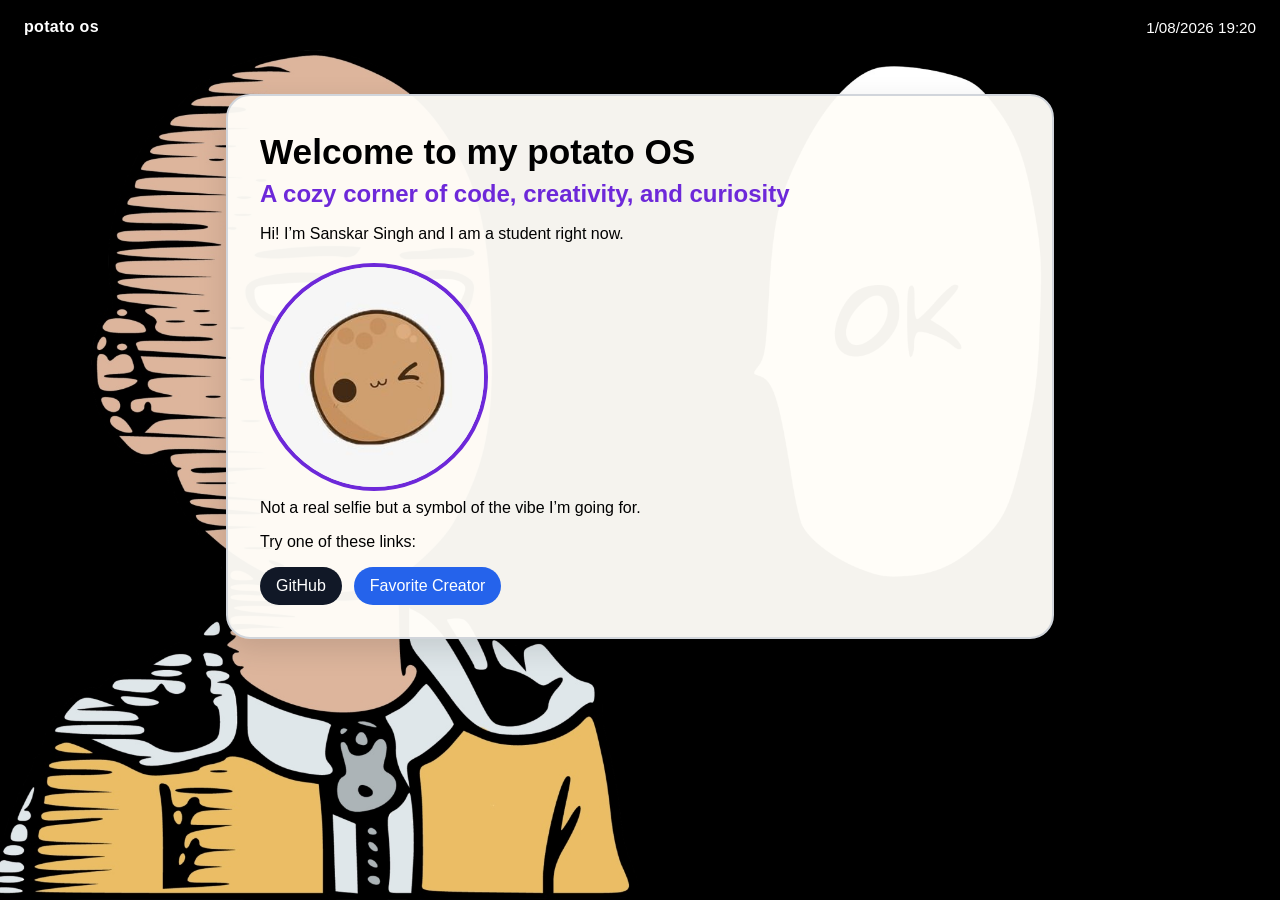
==== index.html @ 9791c04a "Update index.html" ====
<!DOCTYPE html>
<html lang="en">
  <head>
    <meta charset="UTF-8" />
    <meta name="viewport" content="width=device-width, initial-scale=1.0" />
    <title>potato OS</title>
  </head>
  <body style="margin: 0; padding: 0; font-family: Helvetica, Arial, sans-serif; background-image: url('resource/saitama-ok-one-2560x1440-20909.jpg'); background-size: cover; background-position: center; background-attachment: fixed; min-height: 100vh;">
    <div style="display: flex; justify-content: space-between; align-items: center; padding: 18px 24px; background-color: rgba(0, 0, 0, 0.35); color: #ffffff;">
      <p style="margin: 0; font-weight: 700; letter-spacing: 0.02em;">potato os</p>
      <p style="margin: 0; font-size: 0.95rem;">1/08/2026 19:20</p>
    </div>
    
    <main style="max-width: 760px; margin: 40px auto; padding: 32px; border-radius: 24px; background: rgba(255, 253, 248, 0.96); border: 2px solid #d1d5db; box-shadow: 0 10px 30px rgba(0, 0, 0, 0.12);">
      <h1 style="margin: 4px 0 8px; font-size: 2.2rem;">Welcome to my potato OS</h1>
      <h2 style="margin: 0 0 12px; color: #6d28d9;">A cozy corner of code, creativity, and curiosity</h2>

      <p style="line-height: 1.7; margin: 0 0 16px;">
        Hi! I’m Sanskar Singh and I am a student right now.
      </p>

      <img
        src="resource/d4a144bfbbb952a5586043bde1cda8e9.jpg"
        alt="A friendly portrait"
        style="width: 220px; height: 220px; object-fit: cover; border-radius: 50%; border: 4px solid #6d28d9; margin: 16px 0 8px; display: block;"
      />

      <p style="margin-top: 8px;">Not a real selfie but a symbol of the vibe I’m going for.</p>

      <p>Try one of these links:</p>
      <p style="margin: 0; display: flex; flex-wrap: wrap; gap: 12px;">
        <a href="https://github.com/Sanskarsingh100" style="display: inline-block; padding: 10px 16px; background: #111827; color: #ffffff; border-radius: 999px; text-decoration: none;">GitHub</a>
        <a href="https://www.youtube.com/@NetworkChuckgitpush" style="display: inline-block; padding: 10px 16px; background: #2563eb; color: #ffffff; border-radius: 999px; text-decoration: none;">Favorite Creator</a>
      </p>
    </main>
  </body>
</html>
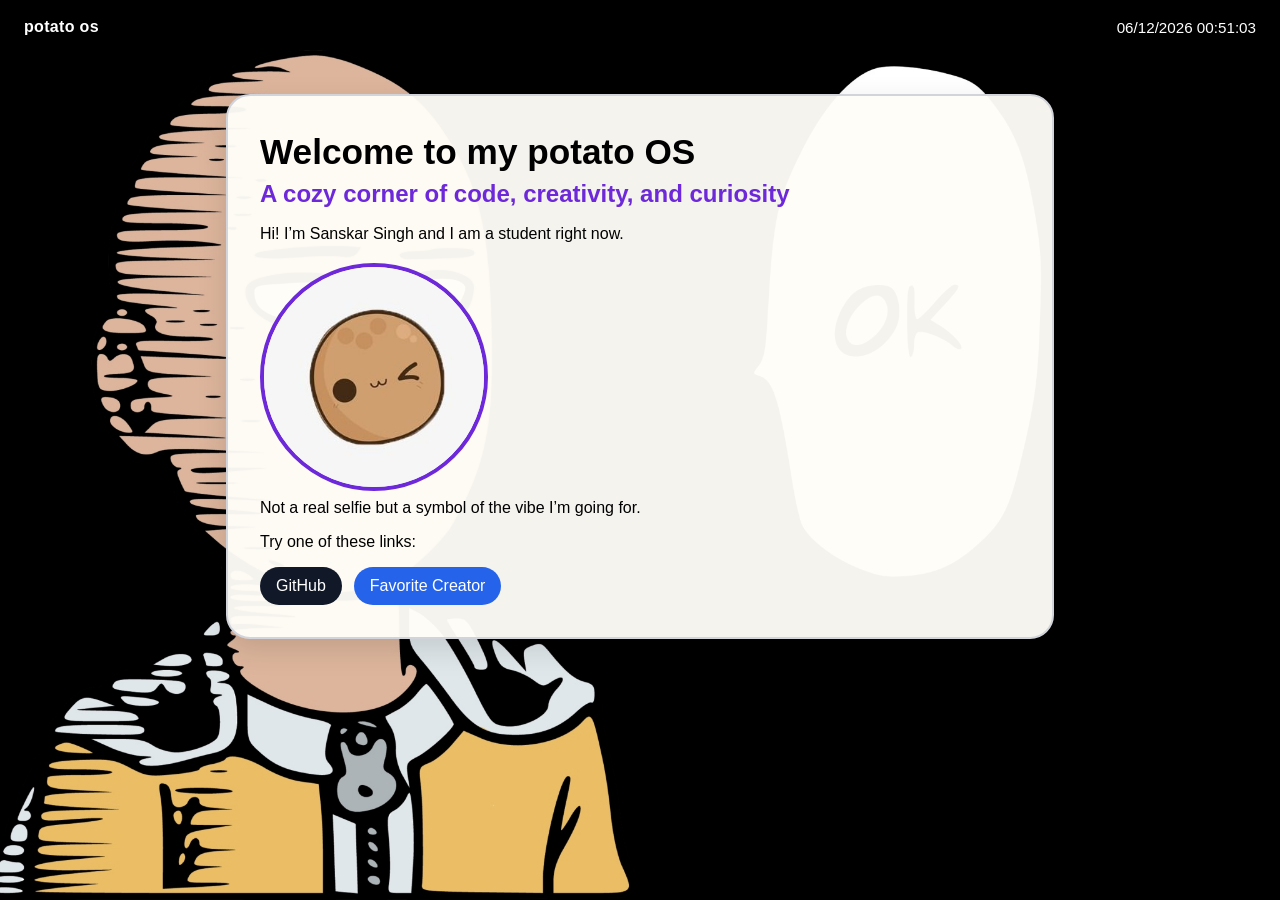
==== commit 72f7313d: "index.html" ====
--- a/index.html
+++ b/index.html
@@ -8,7 +8,7 @@
   <body style="margin: 0; padding: 0; font-family: Helvetica, Arial, sans-serif; background-image: url('resource/saitama-ok-one-2560x1440-20909.jpg'); background-size: cover; background-position: center; background-attachment: fixed; min-height: 100vh;">
     <div style="display: flex; justify-content: space-between; align-items: center; padding: 18px 24px; background-color: rgba(0, 0, 0, 0.35); color: #ffffff;">
       <p style="margin: 0; font-weight: 700; letter-spacing: 0.02em;">potato os</p>
-      <p style="margin: 0; font-size: 0.95rem;">1/08/2026 19:20</p>
+      <p id="dateTime" style="margin: 0; font-size: 0.95rem;">Loading date…</p>
     </div>
     
     <main style="max-width: 760px; margin: 40px auto; padding: 32px; border-radius: 24px; background: rgba(255, 253, 248, 0.96); border: 2px solid #d1d5db; box-shadow: 0 10px 30px rgba(0, 0, 0, 0.12);">
@@ -33,5 +33,26 @@
         <a href="https://www.youtube.com/@NetworkChuckgitpush" style="display: inline-block; padding: 10px 16px; background: #2563eb; color: #ffffff; border-radius: 999px; text-decoration: none;">Favorite Creator</a>
       </p>
     </main>
+
+    <script>
+      function updateDateTime() {
+        const now = new Date();
+        const date = now.toLocaleDateString('en-GB', {
+          day: '2-digit',
+          month: '2-digit',
+          year: 'numeric'
+        });
+        const time = now.toLocaleTimeString('en-GB', {
+          hour: '2-digit',
+          minute: '2-digit',
+          second: '2-digit',
+          hour12: false
+        });
+        document.getElementById('dateTime').textContent = `${date} ${time}`;
+      }
+
+      updateDateTime();
+      setInterval(updateDateTime, 1000);
+    </script>
   </body>
-</html>
+</html>
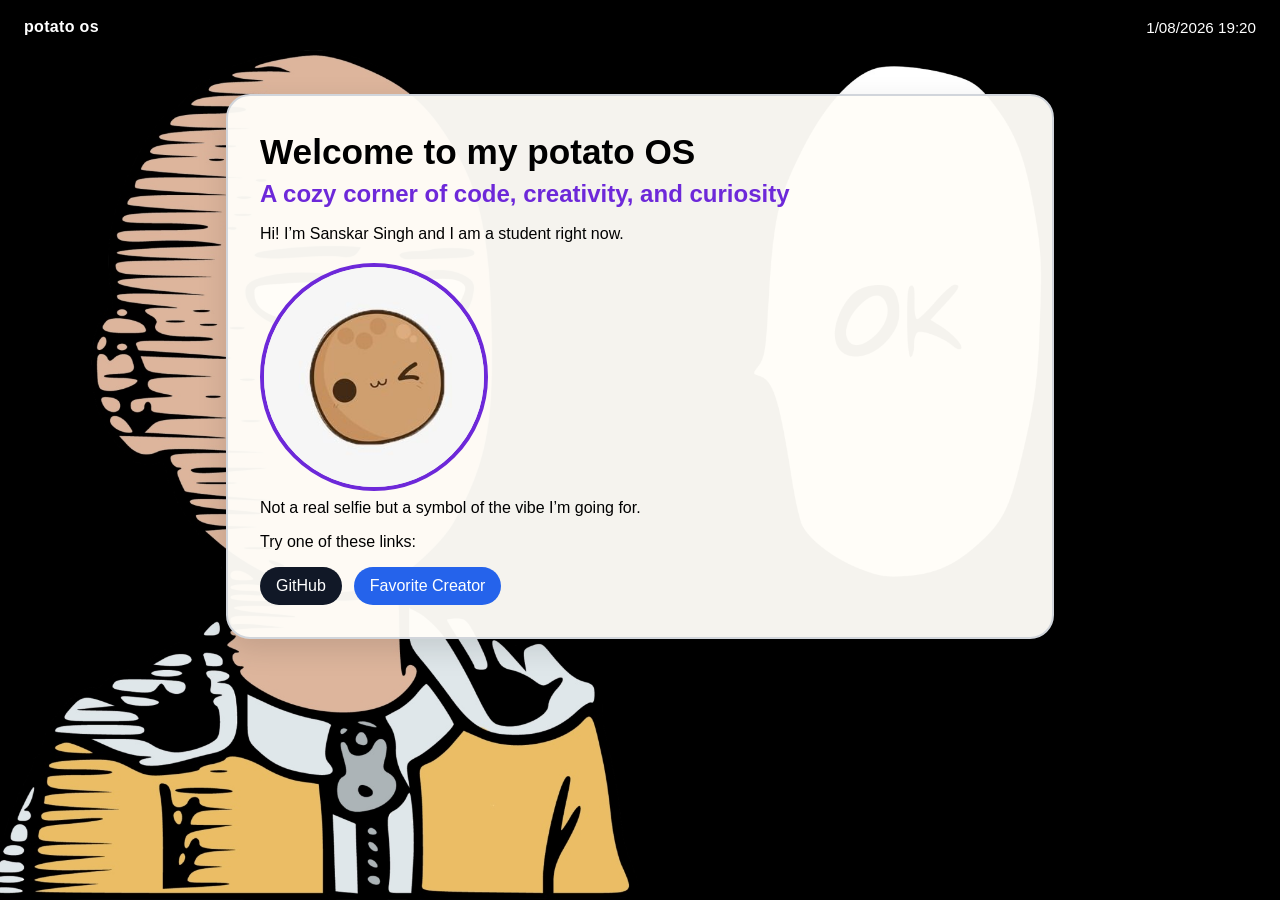
==== commit dc216cd5: "Merge pull request #3 from Sanskarsingh100/b2 B2" ====
--- a/index.html
+++ b/index.html
@@ -8,7 +8,7 @@
   <body style="margin: 0; padding: 0; font-family: Helvetica, Arial, sans-serif; background-image: url('resource/saitama-ok-one-2560x1440-20909.jpg'); background-size: cover; background-position: center; background-attachment: fixed; min-height: 100vh;">
     <div style="display: flex; justify-content: space-between; align-items: center; padding: 18px 24px; background-color: rgba(0, 0, 0, 0.35); color: #ffffff;">
       <p style="margin: 0; font-weight: 700; letter-spacing: 0.02em;">potato os</p>
-      <p id="dateTime" style="margin: 0; font-size: 0.95rem;">Loading date…</p>
+      <p style="margin: 0; font-size: 0.95rem;">1/08/2026 19:20</p>
     </div>
     
     <main style="max-width: 760px; margin: 40px auto; padding: 32px; border-radius: 24px; background: rgba(255, 253, 248, 0.96); border: 2px solid #d1d5db; box-shadow: 0 10px 30px rgba(0, 0, 0, 0.12);">
@@ -33,26 +33,5 @@
         <a href="https://www.youtube.com/@NetworkChuckgitpush" style="display: inline-block; padding: 10px 16px; background: #2563eb; color: #ffffff; border-radius: 999px; text-decoration: none;">Favorite Creator</a>
       </p>
     </main>
-
-    <script>
-      function updateDateTime() {
-        const now = new Date();
-        const date = now.toLocaleDateString('en-GB', {
-          day: '2-digit',
-          month: '2-digit',
-          year: 'numeric'
-        });
-        const time = now.toLocaleTimeString('en-GB', {
-          hour: '2-digit',
-          minute: '2-digit',
-          second: '2-digit',
-          hour12: false
-        });
-        document.getElementById('dateTime').textContent = `${date} ${time}`;
-      }
-
-      updateDateTime();
-      setInterval(updateDateTime, 1000);
-    </script>
   </body>
 </html>
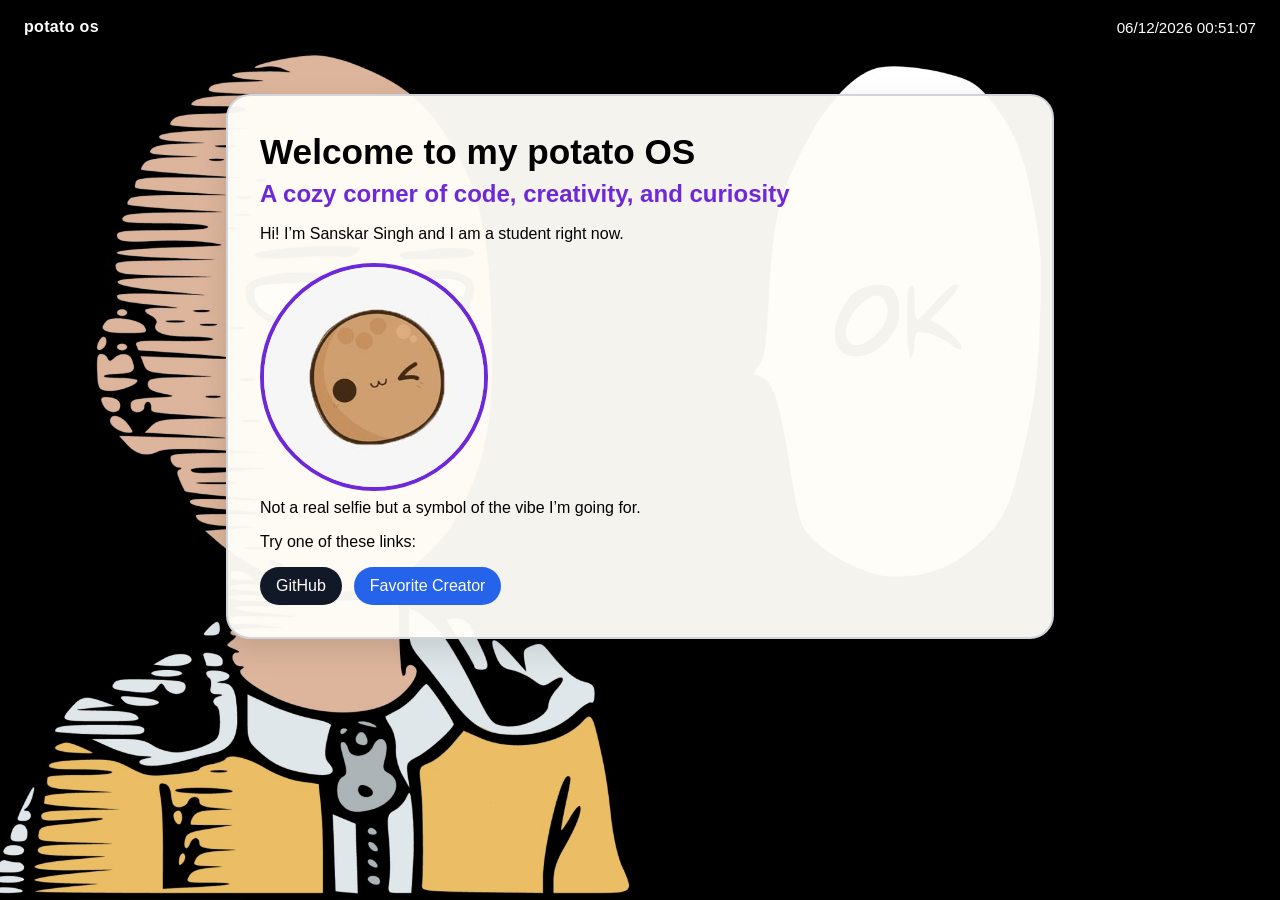
==== commit e4deac37: "Merge pull request #4 from Sanskarsingh100/b2 index.html" ====
--- a/index.html
+++ b/index.html
@@ -8,7 +8,7 @@
   <body style="margin: 0; padding: 0; font-family: Helvetica, Arial, sans-serif; background-image: url('resource/saitama-ok-one-2560x1440-20909.jpg'); background-size: cover; background-position: center; background-attachment: fixed; min-height: 100vh;">
     <div style="display: flex; justify-content: space-between; align-items: center; padding: 18px 24px; background-color: rgba(0, 0, 0, 0.35); color: #ffffff;">
       <p style="margin: 0; font-weight: 700; letter-spacing: 0.02em;">potato os</p>
-      <p style="margin: 0; font-size: 0.95rem;">1/08/2026 19:20</p>
+      <p id="dateTime" style="margin: 0; font-size: 0.95rem;">Loading date…</p>
     </div>
     
     <main style="max-width: 760px; margin: 40px auto; padding: 32px; border-radius: 24px; background: rgba(255, 253, 248, 0.96); border: 2px solid #d1d5db; box-shadow: 0 10px 30px rgba(0, 0, 0, 0.12);">
@@ -33,5 +33,26 @@
         <a href="https://www.youtube.com/@NetworkChuckgitpush" style="display: inline-block; padding: 10px 16px; background: #2563eb; color: #ffffff; border-radius: 999px; text-decoration: none;">Favorite Creator</a>
       </p>
     </main>
+
+    <script>
+      function updateDateTime() {
+        const now = new Date();
+        const date = now.toLocaleDateString('en-GB', {
+          day: '2-digit',
+          month: '2-digit',
+          year: 'numeric'
+        });
+        const time = now.toLocaleTimeString('en-GB', {
+          hour: '2-digit',
+          minute: '2-digit',
+          second: '2-digit',
+          hour12: false
+        });
+        document.getElementById('dateTime').textContent = `${date} ${time}`;
+      }
+
+      updateDateTime();
+      setInterval(updateDateTime, 1000);
+    </script>
   </body>
 </html>
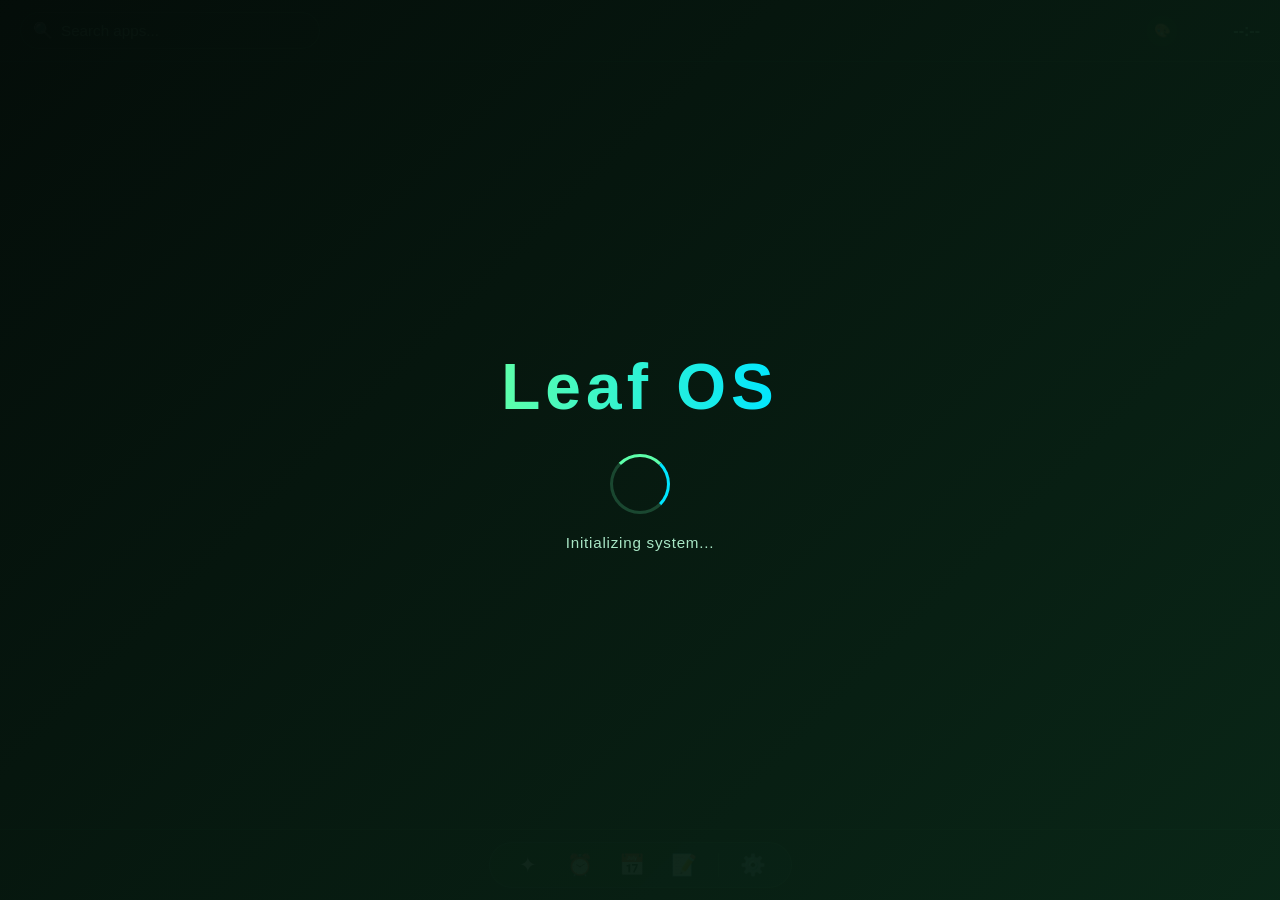
==== commit 2f123ff6: "index.html" ====
--- a/index.html
+++ b/index.html
@@ -1,58 +1,56 @@
 <!DOCTYPE html>
 <html lang="en">
-  <head>
-    <meta charset="UTF-8" />
-    <meta name="viewport" content="width=device-width, initial-scale=1.0" />
-    <title>potato OS</title>
-  </head>
-  <body style="margin: 0; padding: 0; font-family: Helvetica, Arial, sans-serif; background-image: url('resource/saitama-ok-one-2560x1440-20909.jpg'); background-size: cover; background-position: center; background-attachment: fixed; min-height: 100vh;">
-    <div style="display: flex; justify-content: space-between; align-items: center; padding: 18px 24px; background-color: rgba(0, 0, 0, 0.35); color: #ffffff;">
-      <p style="margin: 0; font-weight: 700; letter-spacing: 0.02em;">potato os</p>
-      <p id="dateTime" style="margin: 0; font-size: 0.95rem;">Loading date…</p>
+<head>
+  <meta charset="UTF-8" />
+  <meta name="viewport" content="width=device-width, initial-scale=1.0" />
+  <title>Leaf OS</title>
+  <link rel="stylesheet" href="style.css" />
+</head>
+<body>
+  <div class="boot-overlay" id="bootOverlay">
+    <div class="boot-content">
+      <h1 class="boot-title">Leaf OS</h1>
+      <div class="boot-spinner"></div>
+      <p class="boot-text" id="bootText">Initializing system...</p>
     </div>
+  </div>
+
+  <div class="desktop" id="desktop">
+    <div class="wallpaper" id="wallpaper"></div>
     
-    <main style="max-width: 760px; margin: 40px auto; padding: 32px; border-radius: 24px; background: rgba(255, 253, 248, 0.96); border: 2px solid #d1d5db; box-shadow: 0 10px 30px rgba(0, 0, 0, 0.12);">
-      <h1 style="margin: 4px 0 8px; font-size: 2.2rem;">Welcome to my potato OS</h1>
-      <h2 style="margin: 0 0 12px; color: #6d28d9;">A cozy corner of code, creativity, and curiosity</h2>
+    <header class="topbar">
+      <div class="search-box">
+        <span class="search-icon">🔍</span>
+        <input type="text" placeholder="Search apps..." />
+      </div>
+      <div class="topbar-right">
+        <button class="topbar-icon" id="wallpaperBtn" title="Change Wallpaper">🎨</button>
+        <span class="time" id="topTime">--:--</span>
+      </div>
+    </header>
 
-      <p style="line-height: 1.7; margin: 0 0 16px;">
-        Hi! I’m Sanskar Singh and I am a student right now.
-      </p>
+    <main class="windows-container" id="windowsContainer"></main>
 
-      <img
-        src="resource/d4a144bfbbb952a5586043bde1cda8e9.jpg"
-        alt="A friendly portrait"
-        style="width: 220px; height: 220px; object-fit: cover; border-radius: 50%; border: 4px solid #6d28d9; margin: 16px 0 8px; display: block;"
-      />
+    <footer class="dock">
+      <div class="dock-content">
+        <button class="dock-icon" data-app="welcome" title="Welcome">✦</button>
+        <button class="dock-icon" data-app="clock" title="Clock">⏰</button>
+        <button class="dock-icon" data-app="calendar" title="Calendar">📅</button>
+        <button class="dock-icon" data-app="notes" title="Notes">📝</button>
+        <div class="dock-separator"></div>
+        <button class="dock-icon" data-app="settings" title="Settings">⚙️</button>
+      </div>
+    </footer>
+  </div>
 
-      <p style="margin-top: 8px;">Not a real selfie but a symbol of the vibe I’m going for.</p>
+  <div id="wallpaperModal" class="modal hidden">
+    <div class="modal-content">
+      <h2>Select Wallpaper</h2>
+      <div class="wallpaper-grid" id="wallpaperGrid"></div>
+      <button class="modal-close" id="modalClose">Close</button>
+    </div>
+  </div>
 
-      <p>Try one of these links:</p>
-      <p style="margin: 0; display: flex; flex-wrap: wrap; gap: 12px;">
-        <a href="https://github.com/Sanskarsingh100" style="display: inline-block; padding: 10px 16px; background: #111827; color: #ffffff; border-radius: 999px; text-decoration: none;">GitHub</a>
-        <a href="https://www.youtube.com/@NetworkChuckgitpush" style="display: inline-block; padding: 10px 16px; background: #2563eb; color: #ffffff; border-radius: 999px; text-decoration: none;">Favorite Creator</a>
-      </p>
-    </main>
-
-    <script>
-      function updateDateTime() {
-        const now = new Date();
-        const date = now.toLocaleDateString('en-GB', {
-          day: '2-digit',
-          month: '2-digit',
-          year: 'numeric'
-        });
-        const time = now.toLocaleTimeString('en-GB', {
-          hour: '2-digit',
-          minute: '2-digit',
-          second: '2-digit',
-          hour12: false
-        });
-        document.getElementById('dateTime').textContent = `${date} ${time}`;
-      }
-
-      updateDateTime();
-      setInterval(updateDateTime, 1000);
-    </script>
-  </body>
-</html>+  <script src="script.js"></script>
+</body>
+</html>
--- a/style.css
+++ b/style.css
@@ -0,0 +1,555 @@
+:root {
+  --bg: #040d09;
+  --panel: rgba(8, 24, 16, 0.75);
+  --border: rgba(108, 255, 178, 0.25);
+  --text: #f0fff8;
+  --muted: #a8e6c5;
+  --accent: #5dffaa;
+  --accent-2: #00e5ff;
+  --dark: #030a07;
+}
+
+* {
+  box-sizing: border-box;
+  margin: 0;
+  padding: 0;
+}
+
+body {
+  font-family: -apple-system, BlinkMacSystemFont, "Segoe UI", sans-serif;
+  color: var(--text);
+  background: var(--dark);
+  overflow: hidden;
+  height: 100vh;
+}
+
+.boot-overlay {
+  position: fixed;
+  inset: 0;
+  z-index: 9999;
+  display: grid;
+  place-items: center;
+  background: linear-gradient(135deg, rgba(4, 13, 9, 0.98), rgba(10, 40, 24, 0.96));
+  transition: opacity 0.6s ease, visibility 0.6s ease;
+}
+
+.boot-overlay.hidden {
+  opacity: 0;
+  visibility: hidden;
+  pointer-events: none;
+}
+
+.boot-content {
+  text-align: center;
+}
+
+.boot-title {
+  font-size: 4rem;
+  font-weight: 700;
+  letter-spacing: 0.08em;
+  margin-bottom: 30px;
+  background: linear-gradient(90deg, var(--accent), var(--accent-2));
+  -webkit-background-clip: text;
+  -webkit-text-fill-color: transparent;
+  background-clip: text;
+}
+
+.boot-spinner {
+  width: 60px;
+  height: 60px;
+  border: 3px solid rgba(108, 255, 178, 0.2);
+  border-top-color: var(--accent);
+  border-right-color: var(--accent-2);
+  border-radius: 50%;
+  margin: 0 auto 20px;
+  animation: spin 1.2s linear infinite;
+}
+
+.boot-text {
+  font-size: 0.95rem;
+  color: var(--muted);
+  letter-spacing: 0.05em;
+}
+
+@keyframes spin {
+  to { transform: rotate(360deg); }
+}
+
+.desktop {
+  position: relative;
+  width: 100vw;
+  height: 100vh;
+  display: grid;
+  grid-template-rows: auto 1fr auto;
+}
+
+.wallpaper {
+  position: absolute;
+  inset: 0;
+  background-size: cover;
+  background-position: center;
+  z-index: 0;
+}
+
+.topbar {
+  position: relative;
+  z-index: 100;
+  display: flex;
+  justify-content: space-between;
+  align-items: center;
+  padding: 12px 20px;
+  background: rgba(4, 13, 9, 0.6);
+  backdrop-filter: blur(12px);
+  border-bottom: 1px solid var(--border);
+}
+
+.search-box {
+  display: flex;
+  align-items: center;
+  gap: 8px;
+  padding: 8px 12px;
+  background: rgba(255, 255, 255, 0.08);
+  border: 1px solid var(--border);
+  border-radius: 20px;
+  flex: 0 1 300px;
+}
+
+.search-icon {
+  font-size: 1rem;
+}
+
+.search-box input {
+  border: 0;
+  background: transparent;
+  color: var(--text);
+  outline: 0;
+  flex: 1;
+  font-size: 0.95rem;
+}
+
+.search-box input::placeholder {
+  color: var(--muted);
+}
+
+.topbar-right {
+  display: flex;
+  align-items: center;
+  gap: 12px;
+}
+
+.topbar-icon {
+  border: 0;
+  background: rgba(255, 255, 255, 0.08);
+  color: var(--text);
+  width: 32px;
+  height: 32px;
+  border-radius: 50%;
+  cursor: pointer;
+  transition: all 0.2s ease;
+  display: grid;
+  place-items: center;
+}
+
+.topbar-icon:hover {
+  background: rgba(255, 255, 255, 0.12);
+  transform: scale(1.05);
+}
+
+.time {
+  font-weight: 600;
+  color: var(--muted);
+  min-width: 70px;
+  text-align: right;
+}
+
+.windows-container {
+  position: relative;
+  z-index: 10;
+  flex: 1;
+}
+
+.window {
+  position: fixed;
+  width: 360px;
+  background: var(--panel);
+  border: 1px solid var(--border);
+  border-radius: 20px;
+  box-shadow: 0 20px 60px rgba(0, 0, 0, 0.4);
+  backdrop-filter: blur(16px);
+  display: flex;
+  flex-direction: column;
+  z-index: 20;
+  user-select: none;
+  min-height: 200px;
+}
+
+.window.hidden {
+  display: none;
+}
+
+.window-header {
+  display: flex;
+  justify-content: space-between;
+  align-items: center;
+  padding: 12px 16px;
+  border-bottom: 1px solid var(--border);
+  cursor: grab;
+}
+
+.window-header:active {
+  cursor: grabbing;
+}
+
+.window-title {
+  font-weight: 700;
+  font-size: 0.95rem;
+  letter-spacing: 0.02em;
+}
+
+.window-close {
+  width: 24px;
+  height: 24px;
+  border: 0;
+  background: rgba(255, 255, 255, 0.1);
+  color: var(--text);
+  border-radius: 50%;
+  cursor: pointer;
+  display: grid;
+  place-items: center;
+  transition: all 0.2s ease;
+}
+
+.window-close:hover {
+  background: rgba(255, 255, 255, 0.2);
+  transform: scale(1.1);
+}
+
+.window-body {
+  padding: 16px;
+  flex: 1;
+  overflow-y: auto;
+}
+
+.dock {
+  position: relative;
+  z-index: 100;
+  padding: 12px 0;
+  background: rgba(4, 13, 9, 0.6);
+  backdrop-filter: blur(12px);
+  border-top: 1px solid var(--border);
+  display: flex;
+  justify-content: center;
+}
+
+.dock-content {
+  display: flex;
+  gap: 8px;
+  align-items: center;
+  padding: 0 16px;
+  background: rgba(255, 255, 255, 0.08);
+  border: 1px solid var(--border);
+  border-radius: 24px;
+}
+
+.dock-icon {
+  width: 44px;
+  height: 44px;
+  border: 0;
+  background: transparent;
+  color: var(--text);
+  font-size: 1.3rem;
+  cursor: pointer;
+  display: grid;
+  place-items: center;
+  border-radius: 12px;
+  transition: all 0.2s ease;
+}
+
+.dock-icon:hover {
+  background: rgba(108, 255, 178, 0.2);
+  transform: translateY(-2px);
+}
+
+.dock-separator {
+  width: 1px;
+  height: 24px;
+  background: var(--border);
+  margin: 0 4px;
+}
+
+.modal {
+  position: fixed;
+  inset: 0;
+  background: rgba(0, 0, 0, 0.7);
+  display: grid;
+  place-items: center;
+  z-index: 999;
+  backdrop-filter: blur(4px);
+}
+
+.modal.hidden {
+  display: none;
+}
+
+.modal-content {
+  background: var(--panel);
+  border: 1px solid var(--border);
+  border-radius: 20px;
+  padding: 24px;
+  width: min(90vw, 600px);
+  max-height: 80vh;
+  overflow-y: auto;
+  box-shadow: 0 24px 80px rgba(0, 0, 0, 0.5);
+}
+
+.modal-content h2 {
+  margin-bottom: 16px;
+  font-size: 1.3rem;
+}
+
+.wallpaper-grid {
+  display: grid;
+  grid-template-columns: repeat(auto-fill, minmax(120px, 1fr));
+  gap: 12px;
+  margin-bottom: 16px;
+}
+
+.wallpaper-item {
+  width: 120px;
+  height: 80px;
+  border: 2px solid var(--border);
+  border-radius: 12px;
+  cursor: pointer;
+  background-size: cover;
+  background-position: center;
+  transition: all 0.2s ease;
+}
+
+.wallpaper-item:hover,
+.wallpaper-item.active {
+  border-color: var(--accent);
+  transform: scale(1.05);
+  box-shadow: 0 0 20px rgba(108, 255, 178, 0.3);
+}
+
+.modal-close {
+  padding: 8px 16px;
+  border: 0;
+  background: var(--accent);
+  color: var(--dark);
+  border-radius: 8px;
+  cursor: pointer;
+  font-weight: 600;
+  transition: all 0.2s ease;
+}
+
+.modal-close:hover {
+  transform: translateY(-1px);
+  box-shadow: 0 8px 16px rgba(93, 255, 170, 0.3);
+}
+
+.big-clock {
+  font-size: 2.5rem;
+  font-weight: 700;
+  text-align: center;
+  margin: 20px 0;
+}
+
+.calendar-grid {
+  display: grid;
+  grid-template-columns: repeat(7, 1fr);
+  gap: 8px;
+  margin-top: 12px;
+}
+
+.calendar-day {
+  aspect-ratio: 1;
+  display: grid;
+  place-items: center;
+  border-radius: 8px;
+  background: rgba(255, 255, 255, 0.06);
+  border: 1px solid var(--border);
+  cursor: pointer;
+  transition: all 0.2s ease;
+  font-size: 0.85rem;
+}
+
+.calendar-day:hover {
+  background: var(--accent);
+  color: var(--dark);
+  border-color: var(--accent);
+}
+
+.calendar-day.today {
+  background: linear-gradient(135deg, var(--accent), var(--accent-2));
+  color: var(--dark);
+  font-weight: 700;
+  border-color: var(--accent);
+}
+
+@media (max-width: 768px) {
+  .window {
+    width: min(90vw, 360px);
+  }
+  
+  .search-box {
+    flex: 1;
+  }
+  
+  .dock-content {
+    gap: 4px;
+  }
+}
+
+/* Window animations */
+@keyframes fadeIn {
+  from {
+    opacity: 0;
+    transform: scale(0.95);
+  }
+  to {
+    opacity: 1;
+    transform: scale(1);
+  }
+}
+
+@keyframes slideOut {
+  from {
+    opacity: 1;
+    transform: translateY(0);
+  }
+  to {
+    opacity: 0;
+    transform: translateY(20px);
+  }
+}
+
+.window.fade-in {
+  animation: fadeIn 0.3s ease-out;
+}
+
+.window.slide-out {
+  animation: slideOut 0.3s ease-in;
+}
+
+/* Window button styling */
+.window-buttons {
+  display: flex;
+  gap: 6px;
+}
+
+.window-btn {
+  width: 24px;
+  height: 24px;
+  border: 0;
+  background: rgba(255, 255, 255, 0.1);
+  color: var(--text);
+  border-radius: 6px;
+  cursor: pointer;
+  display: grid;
+  place-items: center;
+  transition: all 0.2s ease;
+  font-size: 0.9rem;
+  font-weight: 600;
+}
+
+.window-btn:hover {
+  background: rgba(108, 255, 178, 0.2);
+  transform: scale(1.1);
+}
+
+.minimize-btn:hover {
+  color: var(--accent);
+}
+
+.maximize-btn:hover {
+  color: var(--accent-2);
+}
+
+.close-btn:hover {
+  background: rgba(255, 100, 100, 0.2);
+  color: #ff6464;
+}
+
+/* Window dragging state */
+.window.dragging {
+  opacity: 0.95;
+  box-shadow: 0 24px 80px rgba(93, 255, 170, 0.4);
+}
+
+/* Window minimized state */
+.window.minimized .window-body {
+  display: none;
+}
+
+.window.minimized {
+  min-height: auto;
+}
+
+/* Window maximized state */
+.window.maximized {
+  border-radius: 0;
+  box-shadow: none;
+}
+
+/* App-specific styling */
+.app-welcome h3,
+.app-clock,
+.app-calendar,
+.app-notes,
+.app-settings {
+  line-height: 1.6;
+}
+
+.app-welcome h3 {
+  font-size: 1.3rem;
+  margin-bottom: 12px;
+  background: linear-gradient(90deg, var(--accent), var(--accent-2));
+  -webkit-background-clip: text;
+  -webkit-text-fill-color: transparent;
+  background-clip: text;
+}
+
+.app-welcome p {
+  margin-bottom: 8px;
+  color: var(--muted);
+  font-size: 0.9rem;
+}
+
+.app-welcome ul li {
+  color: var(--muted);
+  font-size: 0.9rem;
+  margin-bottom: 6px;
+}
+
+.app-clock {
+  text-align: center;
+}
+
+.big-clock {
+  font-size: 2.8rem;
+  font-weight: 700;
+  text-align: center;
+  margin: 24px 0 16px;
+  background: linear-gradient(90deg, var(--accent), var(--accent-2));
+  -webkit-background-clip: text;
+  -webkit-text-fill-color: transparent;
+  background-clip: text;
+}
+
+.clock-date {
+  font-size: 0.95rem;
+  color: var(--muted);
+  margin-top: 8px;
+}
+
+.calendar-month-header {
+  font-size: 1.1rem;
+  font-weight: 600;
+  color: var(--accent);
+  margin-bottom: 12px;
+}
+
+.app-settings h3 {
+  margin-bottom: 8px;
+}
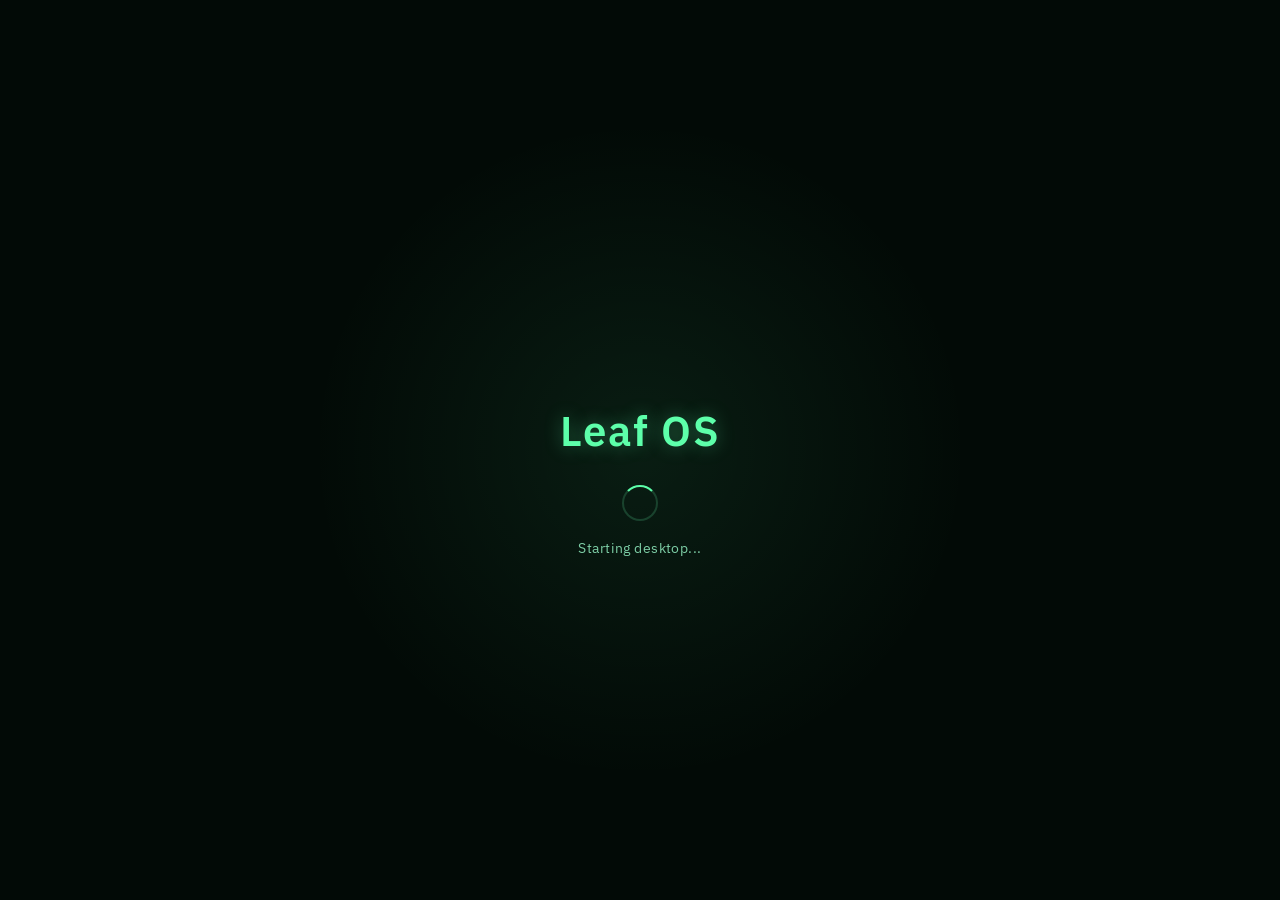
==== commit 71d910d3: "Add files via upload" ====
--- a/index.html
+++ b/index.html
@@ -4,27 +4,37 @@
   <meta charset="UTF-8" />
   <meta name="viewport" content="width=device-width, initial-scale=1.0" />
   <title>Leaf OS</title>
+  <link rel="preconnect" href="https://fonts.googleapis.com" />
+  <link rel="preconnect" href="https://fonts.gstatic.com" crossorigin />
+  <link href="https://fonts.googleapis.com/css2?family=IBM+Plex+Sans:wght@400;500;600;700&family=IBM+Plex+Mono:wght@500;600&display=swap" rel="stylesheet" />
   <link rel="stylesheet" href="style.css" />
 </head>
 <body>
   <div class="boot-overlay" id="bootOverlay">
     <div class="boot-content">
+      <div class="boot-mark" aria-hidden="true">
+        <span class="icon icon-leaf"></span>
+      </div>
       <h1 class="boot-title">Leaf OS</h1>
       <div class="boot-spinner"></div>
-      <p class="boot-text" id="bootText">Initializing system...</p>
+      <p class="boot-text" id="bootText">Starting desktop...</p>
     </div>
   </div>
 
   <div class="desktop" id="desktop">
     <div class="wallpaper" id="wallpaper"></div>
-    
+
     <header class="topbar">
       <div class="search-box">
-        <span class="search-icon">🔍</span>
+        <span class="search-icon" aria-hidden="true">
+          <span class="icon icon-search"></span>
+        </span>
         <input type="text" placeholder="Search apps..." />
       </div>
       <div class="topbar-right">
-        <button class="topbar-icon" id="wallpaperBtn" title="Change Wallpaper">🎨</button>
+        <button class="topbar-icon" id="wallpaperBtn" title="Change Wallpaper" aria-label="Change Wallpaper">
+          <span class="icon icon-wallpaper"></span>
+        </button>
         <span class="time" id="topTime">--:--</span>
       </div>
     </header>
@@ -33,24 +43,78 @@
 
     <footer class="dock">
       <div class="dock-content">
-        <button class="dock-icon" data-app="welcome" title="Welcome">✦</button>
-        <button class="dock-icon" data-app="clock" title="Clock">⏰</button>
-        <button class="dock-icon" data-app="calendar" title="Calendar">📅</button>
-        <button class="dock-icon" data-app="notes" title="Notes">📝</button>
+        <button class="dock-icon" data-app="welcome" title="Welcome" aria-label="Welcome">
+          <span class="icon icon-leaf"></span>
+        </button>
+        <button class="dock-icon" data-app="browser" title="Browser" aria-label="Browser">
+          <span class="icon icon-browser"></span>
+        </button>
+        <button class="dock-icon" data-app="clock" title="Clock" aria-label="Clock">
+          <span class="icon icon-clock"></span>
+        </button>
+        <button class="dock-icon" data-app="calendar" title="Calendar" aria-label="Calendar">
+          <span class="icon icon-calendar"></span>
+        </button>
+        <button class="dock-icon" data-app="notes" title="Notes" aria-label="Notes">
+          <span class="icon icon-notes"></span>
+        </button>
         <div class="dock-separator"></div>
-        <button class="dock-icon" data-app="settings" title="Settings">⚙️</button>
+        <button class="dock-icon" data-app="settings" title="Settings" aria-label="Settings">
+          <span class="icon icon-settings"></span>
+        </button>
       </div>
     </footer>
   </div>
 
   <div id="wallpaperModal" class="modal hidden">
-    <div class="modal-content">
-      <h2>Select Wallpaper</h2>
+    <div class="modal-content modal-wallpaper">
+      <div class="modal-header-row">
+        <h2>Change background</h2>
+        <div class="wallpaper-filters">
+          <button type="button" class="filter-chip active" data-wallpaper-filter="all">All</button>
+          <button type="button" class="filter-chip" data-wallpaper-filter="still">Still</button>
+        </div>
+      </div>
       <div class="wallpaper-grid" id="wallpaperGrid"></div>
-      <button class="modal-close" id="modalClose">Close</button>
+      <div class="modal-footer-row">
+        <button class="modal-close" id="modalClose">Done</button>
+      </div>
     </div>
   </div>
 
+  <aside class="music-player" id="musicPlayer" aria-label="Music player">
+    <audio id="musicAudio" preload="none"></audio>
+    <div class="music-mini">
+      <button type="button" class="music-ctrl" id="musicPrevBtn" title="Previous" aria-label="Previous">‹</button>
+      <button type="button" class="music-ctrl music-play" id="musicPlayBtn" title="Play" aria-label="Play">▶</button>
+      <button type="button" class="music-ctrl" id="musicNextBtn" title="Next" aria-label="Next">›</button>
+      <div class="music-now">
+        <div class="music-title" id="musicTitle">Lofi Player</div>
+        <div class="music-status" id="musicStatus">Ready</div>
+      </div>
+      <button type="button" class="music-ctrl music-expand" id="musicExpandBtn" title="Expand" aria-label="Expand">▴</button>
+    </div>
+    <div class="music-panel" id="musicPanel">
+      <form class="music-search-form" onsubmit="return false;">
+        <input type="search" id="musicSearch" class="music-search" placeholder="Search free radio / lofi…" autocomplete="off" />
+      </form>
+      <div class="music-volume-row">
+        <span>Vol</span>
+        <input type="range" id="musicVolume" min="0" max="1" step="0.01" value="0.7" />
+      </div>
+      <div class="music-section-label">Playlist</div>
+      <div class="music-list" id="musicList"></div>
+      <div class="music-section-label">Ambience</div>
+      <div class="music-ambience">
+        <button type="button" class="ambient-chip" data-ambient="rain">Rain</button>
+        <button type="button" class="ambient-chip" data-ambient="crickets">Crickets</button>
+        <button type="button" class="ambient-chip" data-ambient="fire">Fire</button>
+        <button type="button" class="ambient-chip" data-ambient="wind">Wind</button>
+      </div>
+    </div>
+  </aside>
+
+  <script src="assets/player/music-player.js"></script>
   <script src="script.js"></script>
 </body>
 </html>
--- a/style.css
+++ b/style.css
@@ -1,12 +1,15 @@
 :root {
-  --bg: #040d09;
-  --panel: rgba(8, 24, 16, 0.75);
-  --border: rgba(108, 255, 178, 0.25);
-  --text: #f0fff8;
-  --muted: #a8e6c5;
+  --bg: #020a06;
+  --panel: rgba(4, 28, 16, 0.88);
+  --border: rgba(93, 255, 170, 0.35);
+  --text: #eafff2;
+  --muted: #7dcea6;
   --accent: #5dffaa;
-  --accent-2: #00e5ff;
-  --dark: #030a07;
+  --accent-2: #b8ff00;
+  --dark: #010805;
+  --neon-glow: 0 0 18px rgba(93, 255, 170, 0.35);
+  --font: "IBM Plex Sans", "Segoe UI", sans-serif;
+  --mono: "IBM Plex Mono", ui-monospace, monospace;
 }
 
 * {
@@ -16,7 +19,7 @@
 }
 
 body {
-  font-family: -apple-system, BlinkMacSystemFont, "Segoe UI", sans-serif;
+  font-family: var(--font);
   color: var(--text);
   background: var(--dark);
   overflow: hidden;
@@ -29,7 +32,9 @@
   z-index: 9999;
   display: grid;
   place-items: center;
-  background: linear-gradient(135deg, rgba(4, 13, 9, 0.98), rgba(10, 40, 24, 0.96));
+  background:
+    radial-gradient(circle at center, rgba(93, 255, 170, 0.08), transparent 42%),
+    #020a06;
   transition: opacity 0.6s ease, visibility 0.6s ease;
 }
 
@@ -43,32 +48,43 @@
   text-align: center;
 }
 
+.boot-mark {
+  width: 42px;
+  height: 42px;
+  margin: 0 auto 18px;
+  color: var(--accent);
+  display: grid;
+  place-items: center;
+}
+
+.boot-mark .icon {
+  width: 42px;
+  height: 42px;
+}
+
 .boot-title {
-  font-size: 4rem;
-  font-weight: 700;
-  letter-spacing: 0.08em;
-  margin-bottom: 30px;
-  background: linear-gradient(90deg, var(--accent), var(--accent-2));
-  -webkit-background-clip: text;
-  -webkit-text-fill-color: transparent;
-  background-clip: text;
+  font-size: 2.6rem;
+  font-weight: 600;
+  letter-spacing: 0.04em;
+  margin-bottom: 28px;
+  color: var(--accent);
+  text-shadow: var(--neon-glow);
 }
 
 .boot-spinner {
-  width: 60px;
-  height: 60px;
-  border: 3px solid rgba(108, 255, 178, 0.2);
+  width: 36px;
+  height: 36px;
+  border: 2px solid rgba(108, 255, 178, 0.18);
   border-top-color: var(--accent);
-  border-right-color: var(--accent-2);
   border-radius: 50%;
-  margin: 0 auto 20px;
-  animation: spin 1.2s linear infinite;
+  margin: 0 auto 18px;
+  animation: spin 1s linear infinite;
 }
 
 .boot-text {
-  font-size: 0.95rem;
-  color: var(--muted);
-  letter-spacing: 0.05em;
+  font-size: 0.88rem;
+  color: var(--muted);
+  letter-spacing: 0.03em;
 }
 
 @keyframes spin {
@@ -98,24 +114,35 @@
   justify-content: space-between;
   align-items: center;
   padding: 12px 20px;
-  background: rgba(4, 13, 9, 0.6);
+  background: rgba(2, 10, 6, 0.72);
   backdrop-filter: blur(12px);
   border-bottom: 1px solid var(--border);
+  box-shadow: 0 1px 0 rgba(93, 255, 170, 0.08);
 }
 
 .search-box {
   display: flex;
   align-items: center;
   gap: 8px;
-  padding: 8px 12px;
-  background: rgba(255, 255, 255, 0.08);
+  padding: 7px 12px;
+  background: rgba(255, 255, 255, 0.05);
   border: 1px solid var(--border);
-  border-radius: 20px;
-  flex: 0 1 300px;
+  border-radius: 10px;
+  flex: 0 1 280px;
 }
 
 .search-icon {
-  font-size: 1rem;
+  width: 16px;
+  height: 16px;
+  color: var(--muted);
+  display: grid;
+  place-items: center;
+  flex-shrink: 0;
+}
+
+.search-icon .icon {
+  width: 16px;
+  height: 16px;
 }
 
 .search-box input {
@@ -124,7 +151,8 @@
   color: var(--text);
   outline: 0;
   flex: 1;
-  font-size: 0.95rem;
+  font-size: 0.9rem;
+  font-family: inherit;
 }
 
 .search-box input::placeholder {
@@ -134,32 +162,40 @@
 .topbar-right {
   display: flex;
   align-items: center;
-  gap: 12px;
+  gap: 10px;
 }
 
 .topbar-icon {
   border: 0;
-  background: rgba(255, 255, 255, 0.08);
-  color: var(--text);
+  background: rgba(255, 255, 255, 0.05);
+  color: var(--muted);
   width: 32px;
   height: 32px;
-  border-radius: 50%;
+  border-radius: 8px;
   cursor: pointer;
-  transition: all 0.2s ease;
+  transition: background 0.15s ease, color 0.15s ease;
   display: grid;
   place-items: center;
+  padding: 0;
+}
+
+.topbar-icon .icon {
+  width: 16px;
+  height: 16px;
 }
 
 .topbar-icon:hover {
-  background: rgba(255, 255, 255, 0.12);
-  transform: scale(1.05);
+  background: rgba(79, 217, 143, 0.12);
+  color: var(--accent);
 }
 
 .time {
-  font-weight: 600;
-  color: var(--muted);
-  min-width: 70px;
+  font-weight: 500;
+  color: var(--muted);
+  min-width: 64px;
   text-align: right;
+  font-variant-numeric: tabular-nums;
+  font-size: 0.9rem;
 }
 
 .windows-container {
@@ -171,11 +207,12 @@
 .window {
   position: fixed;
   width: 360px;
+  max-width: calc(100vw - 24px);
   background: var(--panel);
   border: 1px solid var(--border);
-  border-radius: 20px;
-  box-shadow: 0 20px 60px rgba(0, 0, 0, 0.4);
-  backdrop-filter: blur(16px);
+  border-radius: 14px;
+  box-shadow: 0 16px 40px rgba(0, 0, 0, 0.45), var(--neon-glow);
+  backdrop-filter: blur(14px);
   display: flex;
   flex-direction: column;
   z-index: 20;
@@ -234,7 +271,7 @@
   position: relative;
   z-index: 100;
   padding: 12px 0;
-  background: rgba(4, 13, 9, 0.6);
+  background: rgba(2, 10, 6, 0.72);
   backdrop-filter: blur(12px);
   border-top: 1px solid var(--border);
   display: flex;
@@ -243,38 +280,125 @@
 
 .dock-content {
   display: flex;
-  gap: 8px;
+  gap: 4px;
   align-items: center;
-  padding: 0 16px;
-  background: rgba(255, 255, 255, 0.08);
+  padding: 6px 10px;
+  background: rgba(4, 28, 16, 0.85);
   border: 1px solid var(--border);
-  border-radius: 24px;
+  border-radius: 14px;
+  box-shadow: var(--neon-glow);
 }
 
 .dock-icon {
-  width: 44px;
-  height: 44px;
+  width: 42px;
+  height: 42px;
   border: 0;
   background: transparent;
-  color: var(--text);
-  font-size: 1.3rem;
+  color: var(--muted);
   cursor: pointer;
   display: grid;
   place-items: center;
-  border-radius: 12px;
-  transition: all 0.2s ease;
+  border-radius: 10px;
+  transition: background 0.15s ease, color 0.15s ease, transform 0.15s ease;
+  padding: 0;
+}
+
+.dock-icon .icon {
+  width: 20px;
+  height: 20px;
 }
 
 .dock-icon:hover {
-  background: rgba(108, 255, 178, 0.2);
-  transform: translateY(-2px);
+  background: rgba(93, 255, 170, 0.16);
+  color: var(--accent);
+  transform: translateY(-1px);
+  box-shadow: 0 0 12px rgba(93, 255, 170, 0.25);
 }
 
 .dock-separator {
   width: 1px;
-  height: 24px;
+  height: 22px;
   background: var(--border);
-  margin: 0 4px;
+  margin: 0 6px;
+}
+
+/* Asset icons via CSS mask */
+.icon {
+  display: inline-block;
+  width: 20px;
+  height: 20px;
+  background-color: currentColor;
+  -webkit-mask-repeat: no-repeat;
+  mask-repeat: no-repeat;
+  -webkit-mask-position: center;
+  mask-position: center;
+  -webkit-mask-size: contain;
+  mask-size: contain;
+}
+
+.icon-leaf {
+  -webkit-mask-image: url("assets/icons/leaf-mark.svg");
+  mask-image: url("assets/icons/leaf-mark.svg");
+}
+
+.icon-browser {
+  -webkit-mask-image: url("assets/icons/browser.svg");
+  mask-image: url("assets/icons/browser.svg");
+}
+
+.icon-clock {
+  -webkit-mask-image: url("assets/icons/clock.svg");
+  mask-image: url("assets/icons/clock.svg");
+}
+
+.icon-calendar {
+  -webkit-mask-image: url("assets/icons/calendar.svg");
+  mask-image: url("assets/icons/calendar.svg");
+}
+
+.icon-notes {
+  -webkit-mask-image: url("assets/icons/notes.svg");
+  mask-image: url("assets/icons/notes.svg");
+}
+
+.icon-settings {
+  -webkit-mask-image: url("assets/icons/settings.svg");
+  mask-image: url("assets/icons/settings.svg");
+}
+
+.icon-search {
+  -webkit-mask-image: url("assets/icons/search.svg");
+  mask-image: url("assets/icons/search.svg");
+}
+
+.icon-wallpaper {
+  -webkit-mask-image: url("assets/icons/wallpaper.svg");
+  mask-image: url("assets/icons/wallpaper.svg");
+}
+
+.icon-back {
+  -webkit-mask-image: url("assets/icons/nav-back.svg");
+  mask-image: url("assets/icons/nav-back.svg");
+}
+
+.icon-forward {
+  -webkit-mask-image: url("assets/icons/nav-forward.svg");
+  mask-image: url("assets/icons/nav-forward.svg");
+}
+
+.icon-reload {
+  -webkit-mask-image: url("assets/icons/nav-reload.svg");
+  mask-image: url("assets/icons/nav-reload.svg");
+}
+
+.icon-external {
+  -webkit-mask-image: url("assets/icons/external.svg");
+  mask-image: url("assets/icons/external.svg");
+}
+
+.icon-home {
+  -webkit-mask-image: url("assets/icons/home.svg");
+  mask-image: url("assets/icons/home.svg");
 }
 
 .modal {
@@ -294,71 +418,183 @@
 .modal-content {
   background: var(--panel);
   border: 1px solid var(--border);
-  border-radius: 20px;
-  padding: 24px;
-  width: min(90vw, 600px);
+  border-radius: 14px;
+  padding: 22px;
+  width: min(90vw, 560px);
   max-height: 80vh;
   overflow-y: auto;
-  box-shadow: 0 24px 80px rgba(0, 0, 0, 0.5);
+  box-shadow: 0 20px 60px rgba(0, 0, 0, 0.45);
+}
+
+.modal-wallpaper {
+  width: min(94vw, 720px);
+}
+
+.modal-header-row {
+  display: flex;
+  align-items: center;
+  justify-content: space-between;
+  gap: 12px;
+  margin-bottom: 14px;
+  flex-wrap: wrap;
 }
 
 .modal-content h2 {
-  margin-bottom: 16px;
-  font-size: 1.3rem;
+  margin: 0;
+  font-size: 1.15rem;
+  font-weight: 600;
+}
+
+.wallpaper-filters {
+  display: flex;
+  gap: 6px;
+}
+
+.filter-chip {
+  border: 1px solid var(--border);
+  background: rgba(255, 255, 255, 0.04);
+  color: var(--muted);
+  border-radius: 999px;
+  padding: 4px 10px;
+  font-family: inherit;
+  font-size: 0.78rem;
+  cursor: pointer;
+}
+
+.filter-chip.active,
+.filter-chip:hover {
+  border-color: var(--accent);
+  color: var(--text);
+  background: rgba(79, 217, 143, 0.12);
 }
 
 .wallpaper-grid {
   display: grid;
-  grid-template-columns: repeat(auto-fill, minmax(120px, 1fr));
+  grid-template-columns: repeat(auto-fill, minmax(140px, 1fr));
   gap: 12px;
   margin-bottom: 16px;
 }
 
+.wallpaper-grid-compact {
+  margin-top: 8px;
+  margin-bottom: 0;
+  max-height: 280px;
+  overflow-y: auto;
+  padding-right: 4px;
+}
+
 .wallpaper-item {
-  width: 120px;
-  height: 80px;
-  border: 2px solid var(--border);
-  border-radius: 12px;
+  position: relative;
+  width: 100%;
+  aspect-ratio: 16 / 10;
+  border: 1px solid var(--border);
+  border-radius: 10px;
   cursor: pointer;
   background-size: cover;
   background-position: center;
-  transition: all 0.2s ease;
+  background-color: #0a1210;
+  transition: border-color 0.15s ease;
+  overflow: hidden;
+  padding: 0;
+  font-family: inherit;
+  text-align: left;
 }
 
 .wallpaper-item:hover,
 .wallpaper-item.active {
   border-color: var(--accent);
-  transform: scale(1.05);
-  box-shadow: 0 0 20px rgba(108, 255, 178, 0.3);
-}
-
-.modal-close {
-  padding: 8px 16px;
+}
+
+.wallpaper-item.active::after {
+  content: "";
+  position: absolute;
+  inset: 0;
+  border: 2px solid var(--accent);
+  border-radius: 10px;
+  pointer-events: none;
+}
+
+.wallpaper-badge {
+  position: absolute;
+  top: 8px;
+  left: 8px;
+  font-size: 0.65rem;
+  text-transform: uppercase;
+  letter-spacing: 0.04em;
+  color: var(--text);
+  background: rgba(0, 0, 0, 0.45);
+  border: 1px solid rgba(255, 255, 255, 0.12);
+  border-radius: 999px;
+  padding: 2px 7px;
+}
+
+.wallpaper-name {
+  position: absolute;
+  left: 0;
+  right: 0;
+  bottom: 0;
+  padding: 18px 10px 8px;
+  font-size: 0.8rem;
+  font-weight: 600;
+  color: #fff;
+  background: linear-gradient(transparent, rgba(0, 0, 0, 0.7));
+}
+
+.modal-footer-row {
+  display: flex;
+  justify-content: flex-end;
+}
+
+.modal-close,
+.btn-primary,
+.btn-secondary {
+  padding: 8px 14px;
   border: 0;
-  background: var(--accent);
-  color: var(--dark);
   border-radius: 8px;
   cursor: pointer;
   font-weight: 600;
-  transition: all 0.2s ease;
-}
-
-.modal-close:hover {
-  transform: translateY(-1px);
-  box-shadow: 0 8px 16px rgba(93, 255, 170, 0.3);
-}
-
-.big-clock {
-  font-size: 2.5rem;
-  font-weight: 700;
-  text-align: center;
-  margin: 20px 0;
+  font-family: inherit;
+  font-size: 0.9rem;
+  transition: filter 0.15s ease;
+}
+
+.modal-close,
+.btn-primary {
+  background: var(--accent);
+  color: var(--dark);
+}
+
+.btn-secondary {
+  background: rgba(255, 255, 255, 0.06);
+  color: var(--text);
+  border: 1px solid var(--border);
+}
+
+.modal-close:hover,
+.btn-primary:hover,
+.btn-secondary:hover {
+  filter: brightness(1.05);
+}
+
+.settings-wallpaper-actions {
+  display: flex;
+  flex-wrap: wrap;
+  gap: 8px;
+  margin: 12px 0 14px;
+}
+
+.settings-section-label {
+  font-size: 0.75rem;
+  text-transform: uppercase;
+  letter-spacing: 0.05em;
+  color: var(--muted);
+  margin-bottom: 8px;
 }
 
 .calendar-grid {
   display: grid;
   grid-template-columns: repeat(7, 1fr);
-  gap: 8px;
+  gap: 6px;
   margin-top: 12px;
 }
 
@@ -366,25 +602,25 @@
   aspect-ratio: 1;
   display: grid;
   place-items: center;
-  border-radius: 8px;
-  background: rgba(255, 255, 255, 0.06);
-  border: 1px solid var(--border);
+  border-radius: 6px;
+  background: rgba(255, 255, 255, 0.04);
+  border: 1px solid transparent;
   cursor: pointer;
-  transition: all 0.2s ease;
-  font-size: 0.85rem;
+  transition: background 0.15s ease, color 0.15s ease;
+  font-size: 0.82rem;
 }
 
 .calendar-day:hover {
+  background: rgba(79, 217, 143, 0.18);
+  color: var(--text);
+  border-color: transparent;
+}
+
+.calendar-day.today {
   background: var(--accent);
   color: var(--dark);
-  border-color: var(--accent);
-}
-
-.calendar-day.today {
-  background: linear-gradient(135deg, var(--accent), var(--accent-2));
-  color: var(--dark);
   font-weight: 700;
-  border-color: var(--accent);
+  border-color: transparent;
 }
 
 @media (max-width: 768px) {
@@ -439,23 +675,25 @@
 }
 
 .window-btn {
-  width: 24px;
-  height: 24px;
+  width: 22px;
+  height: 22px;
   border: 0;
-  background: rgba(255, 255, 255, 0.1);
-  color: var(--text);
+  background: rgba(255, 255, 255, 0.08);
+  color: var(--muted);
   border-radius: 6px;
   cursor: pointer;
   display: grid;
   place-items: center;
-  transition: all 0.2s ease;
-  font-size: 0.9rem;
+  transition: background 0.15s ease, color 0.15s ease;
+  font-size: 0.85rem;
   font-weight: 600;
+  font-family: inherit;
 }
 
 .window-btn:hover {
-  background: rgba(108, 255, 178, 0.2);
-  transform: scale(1.1);
+  background: rgba(79, 217, 143, 0.16);
+  color: var(--text);
+  transform: none;
 }
 
 .minimize-btn:hover {
@@ -467,14 +705,14 @@
 }
 
 .close-btn:hover {
-  background: rgba(255, 100, 100, 0.2);
-  color: #ff6464;
+  background: rgba(220, 90, 90, 0.22);
+  color: #ff8a8a;
 }
 
 /* Window dragging state */
 .window.dragging {
-  opacity: 0.95;
-  box-shadow: 0 24px 80px rgba(93, 255, 170, 0.4);
+  opacity: 0.97;
+  box-shadow: 0 18px 48px rgba(0, 0, 0, 0.45);
 }
 
 /* Window minimized state */
@@ -498,22 +736,25 @@
 .app-calendar,
 .app-notes,
 .app-settings {
-  line-height: 1.6;
+  line-height: 1.55;
 }
 
 .app-welcome h3 {
-  font-size: 1.3rem;
+  font-size: 1.2rem;
+  margin-bottom: 10px;
+  color: var(--text);
+  font-weight: 600;
+}
+
+.app-welcome p {
   margin-bottom: 12px;
-  background: linear-gradient(90deg, var(--accent), var(--accent-2));
-  -webkit-background-clip: text;
-  -webkit-text-fill-color: transparent;
-  background-clip: text;
-}
-
-.app-welcome p {
-  margin-bottom: 8px;
   color: var(--muted);
   font-size: 0.9rem;
+}
+
+.app-welcome ul {
+  margin-top: 4px;
+  padding-left: 18px;
 }
 
 .app-welcome ul li {
@@ -527,29 +768,462 @@
 }
 
 .big-clock {
-  font-size: 2.8rem;
-  font-weight: 700;
+  font-size: 2.6rem;
+  font-weight: 600;
   text-align: center;
-  margin: 24px 0 16px;
-  background: linear-gradient(90deg, var(--accent), var(--accent-2));
-  -webkit-background-clip: text;
-  -webkit-text-fill-color: transparent;
-  background-clip: text;
+  margin: 22px 0 12px;
+  font-family: var(--mono);
+  font-variant-numeric: tabular-nums;
+  color: var(--accent);
+  letter-spacing: 0.02em;
+  text-shadow: var(--neon-glow);
 }
 
 .clock-date {
-  font-size: 0.95rem;
-  color: var(--muted);
-  margin-top: 8px;
+  font-size: 0.92rem;
+  color: var(--muted);
+  margin-top: 6px;
 }
 
 .calendar-month-header {
-  font-size: 1.1rem;
+  font-size: 1rem;
   font-weight: 600;
-  color: var(--accent);
-  margin-bottom: 12px;
+  color: var(--text);
+  margin-bottom: 10px;
 }
 
 .app-settings h3 {
   margin-bottom: 8px;
-}
+  font-weight: 600;
+}
+
+.app-settings p {
+  margin: 0 0 14px;
+  color: var(--muted);
+  font-size: 0.9rem;
+}
+
+.notes-editor {
+  width: 100%;
+  height: 200px;
+  background: rgba(255, 255, 255, 0.04);
+  border: 1px solid var(--border);
+  border-radius: 8px;
+  color: var(--text);
+  padding: 10px;
+  resize: none;
+  font-family: var(--mono);
+  font-size: 0.88rem;
+  line-height: 1.5;
+  outline: none;
+}
+
+.notes-editor:focus {
+  border-color: rgba(79, 217, 143, 0.45);
+}
+
+.notes-editor::placeholder {
+  color: var(--muted);
+}
+
+/* Browser app */
+#windowBrowser.maximized .app-browser {
+  min-height: 0;
+  height: 100%;
+}
+
+#windowBrowser.maximized .browser-stage {
+  min-height: 0;
+}
+
+#windowBrowser .window-body {
+  padding: 0;
+  overflow: hidden;
+  display: flex;
+  flex-direction: column;
+}
+
+.app-browser {
+  display: flex;
+  flex-direction: column;
+  height: 100%;
+  min-height: 420px;
+}
+
+.browser-toolbar {
+  display: flex;
+  align-items: center;
+  gap: 6px;
+  padding: 10px 12px;
+  border-bottom: 1px solid var(--border);
+  background: rgba(0, 0, 0, 0.18);
+}
+
+.browser-nav {
+  display: flex;
+  gap: 4px;
+  flex-shrink: 0;
+}
+
+.browser-btn {
+  width: 30px;
+  height: 30px;
+  border: 0;
+  border-radius: 8px;
+  background: rgba(255, 255, 255, 0.05);
+  color: var(--muted);
+  cursor: pointer;
+  display: grid;
+  place-items: center;
+  padding: 0;
+  transition: background 0.15s ease, color 0.15s ease;
+}
+
+.browser-btn .icon {
+  width: 15px;
+  height: 15px;
+}
+
+.browser-btn:hover:not(:disabled) {
+  background: rgba(79, 217, 143, 0.12);
+  color: var(--accent);
+}
+
+.browser-btn:disabled {
+  opacity: 0.35;
+  cursor: default;
+}
+
+.browser-btn-external {
+  width: auto;
+  padding: 0 10px;
+  gap: 6px;
+  display: inline-flex;
+  align-items: center;
+  font-family: inherit;
+  font-size: 0.78rem;
+  font-weight: 500;
+  color: var(--text);
+}
+
+.browser-url-form {
+  display: flex;
+  flex: 1;
+  min-width: 0;
+}
+
+.browser-url {
+  width: 100%;
+  height: 30px;
+  border: 1px solid var(--border);
+  border-radius: 8px;
+  background: rgba(255, 255, 255, 0.04);
+  color: var(--text);
+  padding: 0 10px;
+  font-family: var(--mono);
+  font-size: 0.78rem;
+  outline: none;
+}
+
+.browser-url:focus {
+  border-color: rgba(79, 217, 143, 0.45);
+}
+
+.browser-pins {
+  display: flex;
+  gap: 6px;
+  padding: 8px 12px;
+  border-bottom: 1px solid var(--border);
+  overflow-x: auto;
+  background: rgba(0, 0, 0, 0.12);
+  scrollbar-width: thin;
+}
+
+.browser-pin {
+  display: inline-flex;
+  align-items: center;
+  gap: 6px;
+  flex: 0 0 auto;
+  border: 1px solid var(--border);
+  background: rgba(255, 255, 255, 0.04);
+  color: var(--text);
+  border-radius: 999px;
+  padding: 4px 10px 4px 6px;
+  cursor: pointer;
+  font-family: inherit;
+  font-size: 0.75rem;
+  font-weight: 500;
+  transition: border-color 0.15s ease, background 0.15s ease;
+}
+
+.browser-pin:hover {
+  border-color: var(--accent);
+  background: rgba(79, 217, 143, 0.1);
+}
+
+.browser-pin-favicon {
+  width: 14px;
+  height: 14px;
+  border-radius: 3px;
+  background: rgba(255, 255, 255, 0.08);
+}
+
+.browser-pins-empty {
+  color: var(--muted);
+  font-size: 0.75rem;
+}
+
+.browser-stage {
+  position: relative;
+  flex: 1;
+  min-height: 360px;
+  background: #06110c;
+}
+
+.browser-frame {
+  width: 100%;
+  height: 100%;
+  border: 0;
+  background: #fff;
+}
+
+.browser-fallback {
+  position: absolute;
+  inset: 0;
+  display: none;
+  place-items: center;
+  padding: 24px;
+  background: rgba(6, 17, 12, 0.96);
+  text-align: center;
+}
+
+.browser-fallback.visible {
+  display: grid;
+}
+
+.browser-fallback h4 {
+  margin-bottom: 8px;
+  font-size: 1rem;
+}
+
+.browser-fallback p {
+  color: var(--muted);
+  font-size: 0.88rem;
+  max-width: 360px;
+  margin: 0 auto 14px;
+  line-height: 1.45;
+}
+
+.browser-status {
+  padding: 6px 12px;
+  border-top: 1px solid var(--border);
+  color: var(--muted);
+  font-size: 0.72rem;
+  white-space: nowrap;
+  overflow: hidden;
+  text-overflow: ellipsis;
+}
+
+/* Floating music player */
+.music-player {
+  position: fixed;
+  right: 16px;
+  bottom: 78px;
+  z-index: 1200;
+  width: 300px;
+  background: rgba(2, 16, 10, 0.92);
+  border: 1px solid var(--border);
+  border-radius: 14px;
+  box-shadow: var(--neon-glow), 0 16px 40px rgba(0, 0, 0, 0.45);
+  backdrop-filter: blur(14px);
+  overflow: hidden;
+  user-select: none;
+}
+
+.music-mini {
+  display: flex;
+  align-items: center;
+  gap: 4px;
+  padding: 8px 10px;
+}
+
+.music-ctrl {
+  width: 30px;
+  height: 30px;
+  border: 0;
+  border-radius: 8px;
+  background: rgba(93, 255, 170, 0.08);
+  color: var(--text);
+  cursor: pointer;
+  font-family: inherit;
+  font-size: 0.9rem;
+  display: grid;
+  place-items: center;
+  flex-shrink: 0;
+}
+
+.music-ctrl:hover {
+  background: rgba(93, 255, 170, 0.18);
+  color: var(--accent);
+}
+
+.music-play {
+  width: 34px;
+  height: 34px;
+  background: rgba(93, 255, 170, 0.16);
+  color: var(--accent);
+  font-size: 0.75rem;
+}
+
+.music-player.is-playing .music-play {
+  box-shadow: 0 0 12px rgba(93, 255, 170, 0.35);
+}
+
+.music-now {
+  min-width: 0;
+  flex: 1;
+  padding: 0 4px;
+}
+
+.music-title {
+  font-size: 0.78rem;
+  font-weight: 600;
+  white-space: nowrap;
+  overflow: hidden;
+  text-overflow: ellipsis;
+}
+
+.music-status {
+  font-size: 0.68rem;
+  color: var(--muted);
+  white-space: nowrap;
+  overflow: hidden;
+  text-overflow: ellipsis;
+}
+
+.music-panel {
+  display: none;
+  padding: 0 10px 12px;
+  border-top: 1px solid var(--border);
+}
+
+.music-player.expanded .music-panel {
+  display: block;
+}
+
+.music-search {
+  width: 100%;
+  margin-top: 10px;
+  height: 32px;
+  border: 1px solid var(--border);
+  border-radius: 8px;
+  background: rgba(255, 255, 255, 0.04);
+  color: var(--text);
+  padding: 0 10px;
+  font-family: inherit;
+  font-size: 0.8rem;
+  outline: none;
+}
+
+.music-search:focus {
+  border-color: var(--accent);
+}
+
+.music-volume-row {
+  display: flex;
+  align-items: center;
+  gap: 8px;
+  margin-top: 10px;
+  color: var(--muted);
+  font-size: 0.72rem;
+}
+
+.music-volume-row input {
+  flex: 1;
+  accent-color: var(--accent);
+}
+
+.music-section-label {
+  margin-top: 12px;
+  margin-bottom: 6px;
+  font-size: 0.68rem;
+  text-transform: uppercase;
+  letter-spacing: 0.05em;
+  color: var(--muted);
+}
+
+.music-list {
+  max-height: 150px;
+  overflow-y: auto;
+  display: flex;
+  flex-direction: column;
+  gap: 4px;
+}
+
+.music-track {
+  border: 1px solid transparent;
+  background: rgba(255, 255, 255, 0.03);
+  color: var(--text);
+  text-align: left;
+  border-radius: 8px;
+  padding: 7px 8px;
+  cursor: pointer;
+  font-family: inherit;
+}
+
+.music-track:hover,
+.music-track.active {
+  border-color: var(--border);
+  background: rgba(93, 255, 170, 0.1);
+}
+
+.music-track-name {
+  display: block;
+  font-size: 0.76rem;
+  font-weight: 600;
+  white-space: nowrap;
+  overflow: hidden;
+  text-overflow: ellipsis;
+}
+
+.music-track-tags {
+  display: block;
+  font-size: 0.66rem;
+  color: var(--muted);
+  white-space: nowrap;
+  overflow: hidden;
+  text-overflow: ellipsis;
+}
+
+.music-ambience {
+  display: flex;
+  flex-wrap: wrap;
+  gap: 6px;
+}
+
+.ambient-chip {
+  border: 1px solid var(--border);
+  background: rgba(255, 255, 255, 0.04);
+  color: var(--muted);
+  border-radius: 999px;
+  padding: 4px 10px;
+  font-family: inherit;
+  font-size: 0.72rem;
+  cursor: pointer;
+}
+
+.ambient-chip:hover,
+.ambient-chip.active {
+  color: var(--dark);
+  background: var(--accent);
+  border-color: var(--accent);
+}
+
+@media (max-width: 720px) {
+  .music-player {
+    right: 10px;
+    left: 10px;
+    width: auto;
+    bottom: 72px;
+  }
+}
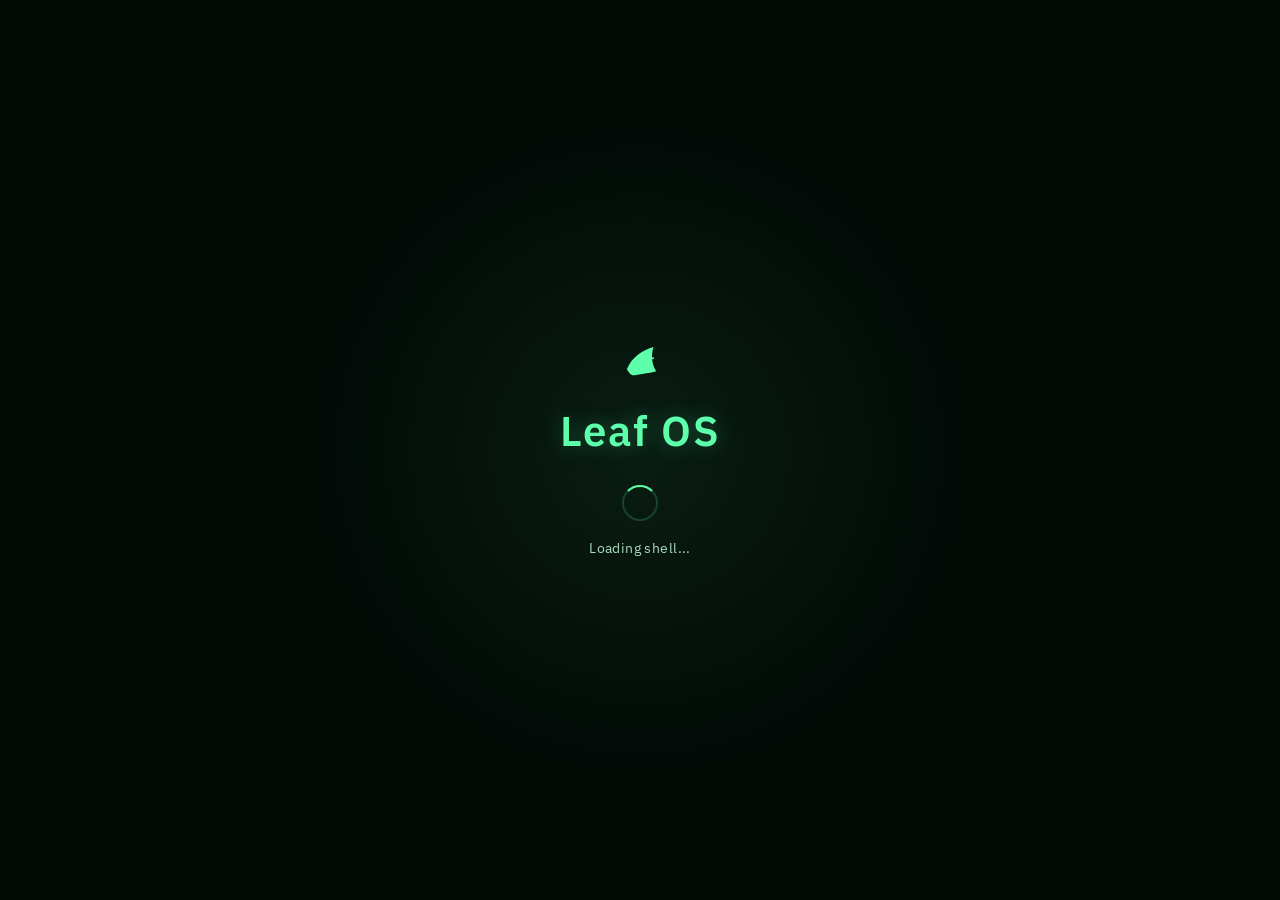
==== commit 5a22c6d9: "main" ====
--- a/index.html
+++ b/index.html
@@ -43,24 +43,30 @@
 
     <footer class="dock">
       <div class="dock-content">
-        <button class="dock-icon" data-app="welcome" title="Welcome" aria-label="Welcome">
+        <button class="dock-icon app-launcher" data-app="welcome" title="Welcome" aria-label="Welcome">
           <span class="icon icon-leaf"></span>
+          <span class="dock-label">Welcome</span>
         </button>
-        <button class="dock-icon" data-app="browser" title="Browser" aria-label="Browser">
+        <button class="dock-icon app-launcher" data-app="browser" title="Browser" aria-label="Browser">
           <span class="icon icon-browser"></span>
+          <span class="dock-label">Browser</span>
         </button>
-        <button class="dock-icon" data-app="clock" title="Clock" aria-label="Clock">
+        <button class="dock-icon app-launcher" data-app="clock" title="Clock" aria-label="Clock">
           <span class="icon icon-clock"></span>
+          <span class="dock-label">Clock</span>
         </button>
-        <button class="dock-icon" data-app="calendar" title="Calendar" aria-label="Calendar">
+        <button class="dock-icon app-launcher" data-app="calendar" title="Calendar" aria-label="Calendar">
           <span class="icon icon-calendar"></span>
+          <span class="dock-label">Calendar</span>
         </button>
-        <button class="dock-icon" data-app="notes" title="Notes" aria-label="Notes">
+        <button class="dock-icon app-launcher" data-app="notes" title="Notes" aria-label="Notes">
           <span class="icon icon-notes"></span>
+          <span class="dock-label">Notes</span>
         </button>
         <div class="dock-separator"></div>
-        <button class="dock-icon" data-app="settings" title="Settings" aria-label="Settings">
+        <button class="dock-icon app-launcher" data-app="settings" title="Settings" aria-label="Settings">
           <span class="icon icon-settings"></span>
+          <span class="dock-label">Settings</span>
         </button>
       </div>
     </footer>
--- a/style.css
+++ b/style.css
@@ -1,13 +1,15 @@
 :root {
-  --bg: #020a06;
-  --panel: rgba(4, 28, 16, 0.88);
-  --border: rgba(93, 255, 170, 0.35);
-  --text: #eafff2;
-  --muted: #7dcea6;
+  --bg: #06110d;
+  --panel: rgba(10, 25, 19, 0.62);
+  --border: rgba(154, 234, 194, 0.28);
+  --text: #f4fff8;
+  --muted: #a8d9be;
   --accent: #5dffaa;
-  --accent-2: #b8ff00;
-  --dark: #010805;
-  --neon-glow: 0 0 18px rgba(93, 255, 170, 0.35);
+  --accent-2: #d8ff8a;
+  --dark: #020d08;
+  --glass: rgba(255, 255, 255, 0.06);
+  --glass-strong: rgba(255, 255, 255, 0.12);
+  --neon-glow: 0 0 20px rgba(93, 255, 170, 0.28);
   --font: "IBM Plex Sans", "Segoe UI", sans-serif;
   --mono: "IBM Plex Mono", ui-monospace, monospace;
 }
@@ -21,9 +23,19 @@
 body {
   font-family: var(--font);
   color: var(--text);
-  background: var(--dark);
+  background:
+    radial-gradient(circle at top, rgba(93, 255, 170, 0.08), transparent 28%),
+    linear-gradient(180deg, #07140f 0%, #030b08 100%);
   overflow: hidden;
   height: 100vh;
+}
+
+body::before {
+  content: "";
+  position: fixed;
+  inset: 0;
+  pointer-events: none;
+  background: linear-gradient(135deg, rgba(255, 255, 255, 0.04), transparent 35%, rgba(255, 255, 255, 0.02));
 }
 
 .boot-overlay {
@@ -114,10 +126,11 @@
   justify-content: space-between;
   align-items: center;
   padding: 12px 20px;
-  background: rgba(2, 10, 6, 0.72);
-  backdrop-filter: blur(12px);
+  background: rgba(9, 20, 16, 0.46);
+  backdrop-filter: blur(18px) saturate(1.25);
+  -webkit-backdrop-filter: blur(18px) saturate(1.25);
   border-bottom: 1px solid var(--border);
-  box-shadow: 0 1px 0 rgba(93, 255, 170, 0.08);
+  box-shadow: 0 10px 30px rgba(0, 0, 0, 0.12), inset 0 1px 0 rgba(255, 255, 255, 0.04);
 }
 
 .search-box {
@@ -125,10 +138,11 @@
   align-items: center;
   gap: 8px;
   padding: 7px 12px;
-  background: rgba(255, 255, 255, 0.05);
-  border: 1px solid var(--border);
-  border-radius: 10px;
+  background: rgba(255, 255, 255, 0.045);
+  border: 1px solid rgba(255, 255, 255, 0.08);
+  border-radius: 12px;
   flex: 0 1 280px;
+  box-shadow: inset 0 1px 0 rgba(255, 255, 255, 0.05);
 }
 
 .search-icon {
@@ -166,17 +180,18 @@
 }
 
 .topbar-icon {
-  border: 0;
+  border: 1px solid rgba(255, 255, 255, 0.06);
   background: rgba(255, 255, 255, 0.05);
   color: var(--muted);
   width: 32px;
   height: 32px;
-  border-radius: 8px;
-  cursor: pointer;
-  transition: background 0.15s ease, color 0.15s ease;
+  border-radius: 10px;
+  cursor: pointer;
+  transition: background 0.2s ease, color 0.2s ease, transform 0.2s ease, box-shadow 0.2s ease;
   display: grid;
   place-items: center;
   padding: 0;
+  box-shadow: inset 0 1px 0 rgba(255, 255, 255, 0.04);
 }
 
 .topbar-icon .icon {
@@ -185,8 +200,10 @@
 }
 
 .topbar-icon:hover {
-  background: rgba(79, 217, 143, 0.12);
+  background: rgba(93, 255, 170, 0.12);
   color: var(--accent);
+  transform: translateY(-1px);
+  box-shadow: 0 10px 18px rgba(93, 255, 170, 0.08);
 }
 
 .time {
@@ -208,16 +225,18 @@
   position: fixed;
   width: 360px;
   max-width: calc(100vw - 24px);
-  background: var(--panel);
-  border: 1px solid var(--border);
-  border-radius: 14px;
-  box-shadow: 0 16px 40px rgba(0, 0, 0, 0.45), var(--neon-glow);
-  backdrop-filter: blur(14px);
+  background: rgba(8, 18, 14, 0.56);
+  border: 1px solid rgba(255, 255, 255, 0.08);
+  border-radius: 18px;
+  box-shadow: 0 18px 42px rgba(0, 0, 0, 0.32), 0 0 0 1px rgba(255, 255, 255, 0.02), var(--neon-glow);
+  backdrop-filter: blur(22px) saturate(1.2);
+  -webkit-backdrop-filter: blur(22px) saturate(1.2);
   display: flex;
   flex-direction: column;
   z-index: 20;
   user-select: none;
   min-height: 200px;
+  overflow: hidden;
 }
 
 .window.hidden {
@@ -229,8 +248,9 @@
   justify-content: space-between;
   align-items: center;
   padding: 12px 16px;
-  border-bottom: 1px solid var(--border);
+  border-bottom: 1px solid rgba(255, 255, 255, 0.06);
   cursor: grab;
+  background: rgba(255, 255, 255, 0.025);
 }
 
 .window-header:active {
@@ -265,42 +285,47 @@
   padding: 16px;
   flex: 1;
   overflow-y: auto;
+  background: linear-gradient(180deg, rgba(255,255,255,0.015), rgba(255,255,255,0.03));
 }
 
 .dock {
   position: relative;
   z-index: 100;
   padding: 12px 0;
-  background: rgba(2, 10, 6, 0.72);
-  backdrop-filter: blur(12px);
-  border-top: 1px solid var(--border);
+  background: rgba(9, 20, 16, 0.42);
+  backdrop-filter: blur(16px) saturate(1.2);
+  -webkit-backdrop-filter: blur(16px) saturate(1.2);
+  border-top: 1px solid rgba(255, 255, 255, 0.07);
   display: flex;
   justify-content: center;
 }
 
 .dock-content {
   display: flex;
-  gap: 4px;
+  gap: 8px;
+  align-items: end;
+  padding: 8px 12px 10px;
+  background: rgba(11, 25, 20, 0.55);
+  border: 1px solid rgba(255, 255, 255, 0.08);
+  border-radius: 18px;
+  box-shadow: 0 12px 28px rgba(0, 0, 0, 0.18), inset 0 1px 0 rgba(255,255,255,0.04);
+}
+
+.app-launcher {
+  padding: 8px 6px 6px;
+  min-width: 58px;
+  height: auto;
+  border: 1px solid transparent;
+  background: transparent;
+  color: var(--muted);
+  cursor: pointer;
+  display: inline-flex;
+  flex-direction: column;
   align-items: center;
-  padding: 6px 10px;
-  background: rgba(4, 28, 16, 0.85);
-  border: 1px solid var(--border);
+  justify-content: center;
+  gap: 6px;
   border-radius: 14px;
-  box-shadow: var(--neon-glow);
-}
-
-.dock-icon {
-  width: 42px;
-  height: 42px;
-  border: 0;
-  background: transparent;
-  color: var(--muted);
-  cursor: pointer;
-  display: grid;
-  place-items: center;
-  border-radius: 10px;
-  transition: background 0.15s ease, color 0.15s ease, transform 0.15s ease;
-  padding: 0;
+  transition: background 0.2s ease, color 0.2s ease, transform 0.2s ease, border-color 0.2s ease, box-shadow 0.2s ease;
 }
 
 .dock-icon .icon {
@@ -308,18 +333,35 @@
   height: 20px;
 }
 
-.dock-icon:hover {
-  background: rgba(93, 255, 170, 0.16);
+.dock-label {
+  font-size: 0.63rem;
+  letter-spacing: 0.03em;
+  color: var(--muted);
+  line-height: 1;
+  text-align: center;
+  white-space: nowrap;
+}
+
+.app-launcher:hover,
+.app-launcher:focus-visible {
+  background: rgba(93, 255, 170, 0.12);
   color: var(--accent);
-  transform: translateY(-1px);
-  box-shadow: 0 0 12px rgba(93, 255, 170, 0.25);
+  border-color: rgba(93, 255, 170, 0.2);
+  transform: translateY(-2px);
+  box-shadow: 0 10px 18px rgba(93, 255, 170, 0.12);
+}
+
+.app-launcher:hover .dock-label,
+.app-launcher:focus-visible .dock-label {
+  color: var(--text);
 }
 
 .dock-separator {
   width: 1px;
-  height: 22px;
+  height: 28px;
   background: var(--border);
-  margin: 0 6px;
+  margin: 0 4px;
+  opacity: 0.7;
 }
 
 /* Asset icons via CSS mask */
@@ -416,14 +458,16 @@
 }
 
 .modal-content {
-  background: var(--panel);
-  border: 1px solid var(--border);
-  border-radius: 14px;
+  background: rgba(10, 22, 18, 0.7);
+  border: 1px solid rgba(255, 255, 255, 0.08);
+  border-radius: 18px;
   padding: 22px;
   width: min(90vw, 560px);
   max-height: 80vh;
   overflow-y: auto;
-  box-shadow: 0 20px 60px rgba(0, 0, 0, 0.45);
+  box-shadow: 0 22px 60px rgba(0, 0, 0, 0.38);
+  backdrop-filter: blur(18px) saturate(1.2);
+  -webkit-backdrop-filter: blur(18px) saturate(1.2);
 }
 
 .modal-wallpaper {
@@ -792,6 +836,20 @@
   margin-bottom: 10px;
 }
 
+.app-settings {
+  display: flex;
+  flex-direction: column;
+  gap: 18px;
+}
+
+.settings-block {
+  border: 1px solid rgba(255, 255, 255, 0.07);
+  background: rgba(255, 255, 255, 0.025);
+  border-radius: 12px;
+  padding: 12px;
+  box-shadow: inset 0 1px 0 rgba(255, 255, 255, 0.04);
+}
+
 .app-settings h3 {
   margin-bottom: 8px;
   font-weight: 600;
@@ -801,6 +859,53 @@
   margin: 0 0 14px;
   color: var(--muted);
   font-size: 0.9rem;
+}
+
+.theme-picker-row {
+  display: flex;
+  align-items: center;
+  justify-content: space-between;
+  gap: 10px;
+  margin-bottom: 12px;
+}
+
+.theme-picker-label {
+  color: var(--muted);
+  font-size: 0.8rem;
+}
+
+#themeColorInput {
+  width: 48px;
+  height: 32px;
+  border: 1px solid var(--border);
+  background: transparent;
+  border-radius: 8px;
+  padding: 2px;
+  cursor: pointer;
+}
+
+.theme-swatches {
+  display: flex;
+  flex-wrap: wrap;
+  gap: 8px;
+}
+
+.theme-swatch {
+  width: 28px;
+  height: 28px;
+  border: 2px solid rgba(255, 255, 255, 0.22);
+  border-radius: 50%;
+  background: var(--theme-color);
+  box-shadow: inset 0 0 0 1px rgba(0, 0, 0, 0.18), 0 4px 12px rgba(0,0,0,0.18);
+  cursor: pointer;
+  transition: transform 0.2s ease, border-color 0.2s ease, box-shadow 0.2s ease;
+}
+
+.theme-swatch:hover,
+.theme-swatch.active {
+  transform: scale(1.08);
+  border-color: var(--text);
+  box-shadow: 0 0 0 3px rgba(255, 255, 255, 0.08), 0 0 12px rgba(255, 255, 255, 0.18);
 }
 
 .notes-editor {
@@ -1031,11 +1136,12 @@
   bottom: 78px;
   z-index: 1200;
   width: 300px;
-  background: rgba(2, 16, 10, 0.92);
-  border: 1px solid var(--border);
-  border-radius: 14px;
-  box-shadow: var(--neon-glow), 0 16px 40px rgba(0, 0, 0, 0.45);
-  backdrop-filter: blur(14px);
+  background: rgba(9, 22, 18, 0.58);
+  border: 1px solid rgba(255, 255, 255, 0.08);
+  border-radius: 16px;
+  box-shadow: 0 16px 40px rgba(0, 0, 0, 0.28), var(--neon-glow);
+  backdrop-filter: blur(18px) saturate(1.2);
+  -webkit-backdrop-filter: blur(18px) saturate(1.2);
   overflow: hidden;
   user-select: none;
 }
